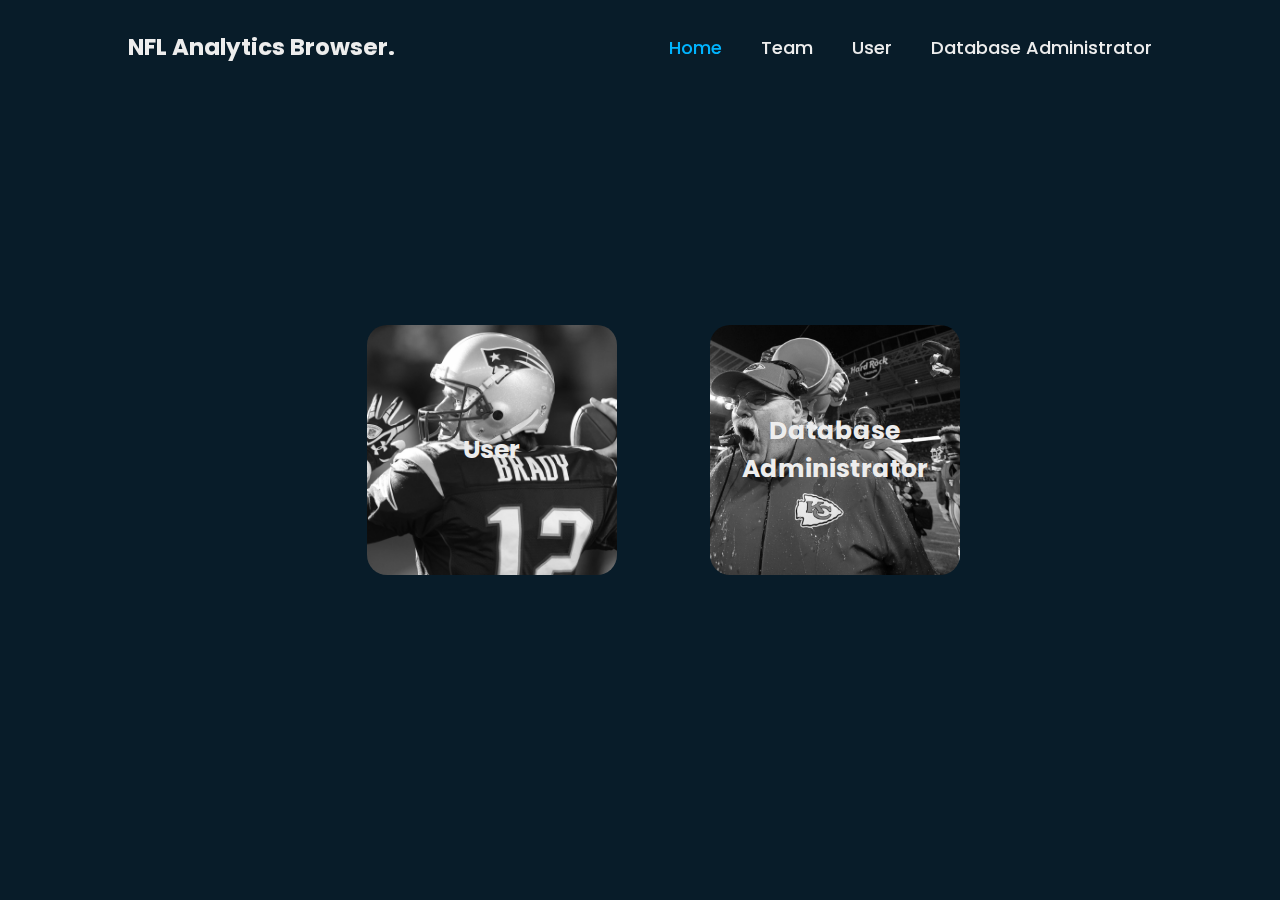
==== index.html @ 140dc30a "Add files via upload" ====
<!DOCTYPE html>
<html lang="en">
<head>

    <meta charset="UTF-8">
    <meta http-equiv="X-UA-Compatible" content="IE=edge">
    <meta name="viewport" content="width=device-width, initial-scale=1.0">
    <title>NFL</title>
    <link rel="stylesheet" href="style.css">

</head>
<body>

    <!-- Contenedor del titulo y la barra horizontal -->
    <header class="header">
        
        <h1 id="tittle">NFL Analytics Browser.</h1>

        <nav class="navbar">
            <a href="index.html" class="home">Home</a>
            <a href="./Team/team.html">Team</a>
            <a href="./UserFilters/user_filters.html">User</a>
            <a href="./AdminData/admin_data.html">Database Administrator</a>
        </nav>

    </header>
   <!-- Div contenedor de los tipos de usuario -->
   <section class="main">

        <div class="cont_imagenes" style="text-decoration: none">
            <a id="link" href="./UserFilters/user_filters.html">
                <div class="type_user">
                    <h1 class="text" >User</a>
                </div>
            </a>
    
            <a id="link" href="./AdminData/admin_data.html">
                <div class="type_admin">
                    <h1 class="text">Database Administrator</a>
                </div>
            </a>
        </div>

   </section>
</body>
</html>
---- style.css ----
@import url('https://fonts.googleapis.com/css2?family=Poppins&display=swap');

* {
    margin: 0;
    padding: 0;
    box-sizing: border-box;
    font-family: 'Poppins', sans-serif;
}

body {
    background: #081c29;
    color: #ededed;
}

.header {
    position: fixed;
    top: 0;
    left: 0;
    width: 100%;
    padding: 30px 10%;
    display: flex;
    justify-content: space-between;
    align-items: center;
}

#tittle {
    font-size: 23px;
    color: #ededed;
    text-decoration: none;
}

.navbar a {
    font-size: 18px;
    color: #ededed;
    text-decoration: none;
    font-weight: 500;
    margin-left: 35px;
}

.navbar a.home {
    color: #00b4ff;
}
.navbar a:hover {
    color: #00b4ff;
}

.main {
   display: flex;
   justify-content: center;
   align-items: center;
   text-align: center;
    width: 100%;
    height: 100vh;
}

#link {
    color: #ededed;
    text-decoration: none;
}

.cont_imagenes {
    text-decoration: none;
    display: flex;
   justify-content: space-between;
   align-items: center;
    width: 50%;
    height: 100vh;
}

.type_user {
    background-image: url(Resources/Brady-modified.jpg);
    background-repeat: no-repeat;
    background-size: cover;
    background-position: center;
    border-radius: 20px;
    width: 250px;
    height: 250px;
    display: flex;
    align-items: center;
    justify-content: center;
    text-align: center;
}

.type_admin {
    background-image: url(Resources/Andy-modified.jpg);
    background-repeat: no-repeat;
    background-size: cover;
    background-position: center;
    border-radius: 20px;
    width: 250px;
    height: 250px;
    display: flex;
    align-items: center;
    justify-content: center;
    text-align: center;
}

.type_admin:hover {
    background-image: url(Resources/Andy.jpg);
}
.type_user:hover {
    background-image: url(Resources/Brady.jpg);
}

.text {
    font-size: 25px;
    color: #ededed;
    text-decoration: none;
}

.user_principal {
    display: flex;
    align-items: center;
    justify-content: center;
    width: 100%;
    height: 100vh;
}

.contenedor_user {
    margin-top: 80px;
    display: inline;
}

.string {
    display: block;
    justify-content: center;
    text-align: center;
    width: 800px;
    height: 80px;
}

.form {
    display: flex;
    width: 800px;
    height: 300px;
    background: #ededed;
    border-radius: 15px;
    color: #00b4ff;
    justify-content: center;
    align-items: center;
    font-size: 18px;
}

.form li {
    margin: 30px;
    display: flex;
    justify-content: space-between;
}

.entrada {
    margin-left: 50px;
    width: 350px;
}

.botones {
    display: flex;
    text-align: center;
    justify-content: center;
    align-items: end;
    width: 800px;
    height: 70px;
}

#button_query {
    width: 25%;
    height: 40px;
    border-radius: 10px;
    font-size: 18px;
    background: #00b4ff;
    border: 2px solid #00b4ff;
    color: #ededed;
}

#button_query:hover {
    background: #ededed;
    border: 2px solid #ededed;
    color: #00b4ff;
}

.cont_drap {
    display: inline;
    justify-content: center;
    align-items: center;
    text-align: center;
}

.drop-zone {
    color: gray;
    width: 700px;
    height: 300px;
    margin: 30px;
    background: #ededed;
    border-radius: 15px;
    display: flex;
    justify-content: center;
    align-items: center;
    text-align: center;

}

.drop-zoneA {
    margin: 20px;
}

#button_upload {
    margin: 0px 15px;
    width: 25%;
    height: 40px;
    border-radius: 10px;
    font-size: 18px;
    background: #00b4ff;
    border: 2px solid #00b4ff;
    color: #ededed;
}

#button_upload:hover {
    background: #ededed;
    border: 2px solid #ededed;
    color: #00b4ff;
}

table{
    border-collapse: collapse;
    border-spacing: 2px;
    table-layout: auto;
    width: 100%;
}
.celda {
    border-right: 1px solid #081c29;
    border-bottom: 1px solid #081c29;
    /* border: 1px solid #ffffff3a; */
    padding: 0 15px;
    background-color: #132e40fe;
}
.player{
    border-right: 4px solid #081c29;
    border-bottom: 1px solid #081c29;
    background-color: #132e40fe;
    padding-left: 5px;
}
.contenedor-player{
    display: flex;
    flex-direction:row;
    align-items: center;
    white-space: nowrap;
    width: 200px;
}
img{
    margin-right: 10px;
}
.contenedor-frame {
    margin-top: 5vh;
    display: flex;
    flex-direction: column;
    align-items: center;
    height: auto;
    position: fixed;
    width: 50%;
    top: 48%;
    left: 50%;
    transform: translate(-50%, -50%);
    justify-content: center;
}
.contenedor-rating{
    position: fixed;
    height: auto;
    top: 50%;
    left: 50%;
    transform: translate(-50%, -50%);
    display: flex;
    flex-direction: column;
    align-items: center;
    justify-content: space-between;
    height: 486px;
}

.rating .star {
    font-size: 40px;
    cursor: pointer;
  }
  
.rating .star.selected {
    color: gold;
}

.container-review{
    display: flex;
    flex-direction: column;
}

.contenedor_fotos{
    display: flex;
}

.miembro {
    margin: 10px;
    text-align: center;
    justify-content: center;
    align-items: center;
}

.picture_miembro {
    border-radius: 15px;
    margin-bottom: 15px;
    width: 200px;
    height: 200px;
}

.name_miembro {
    font-size: 15px;
}

#angel {
    background-image: url(Resources/angel.jpeg);
    background-repeat: no-repeat;
    background-size: cover;
    background-position: center;
}
#diego {
    background-image: url(Resources/diego.jpeg);
    background-repeat: no-repeat;
    background-size: cover;
    background-position: center;
}
#mejia {
    background-image: url(Resources/mejia.jpeg);
    background-repeat: no-repeat;
    background-size: cover;
    background-position: center;
}
#roger {
    background-image: url(Resources/roger.jpeg);
    background-repeat: no-repeat;
    background-size: cover;
    background-position: center;
}
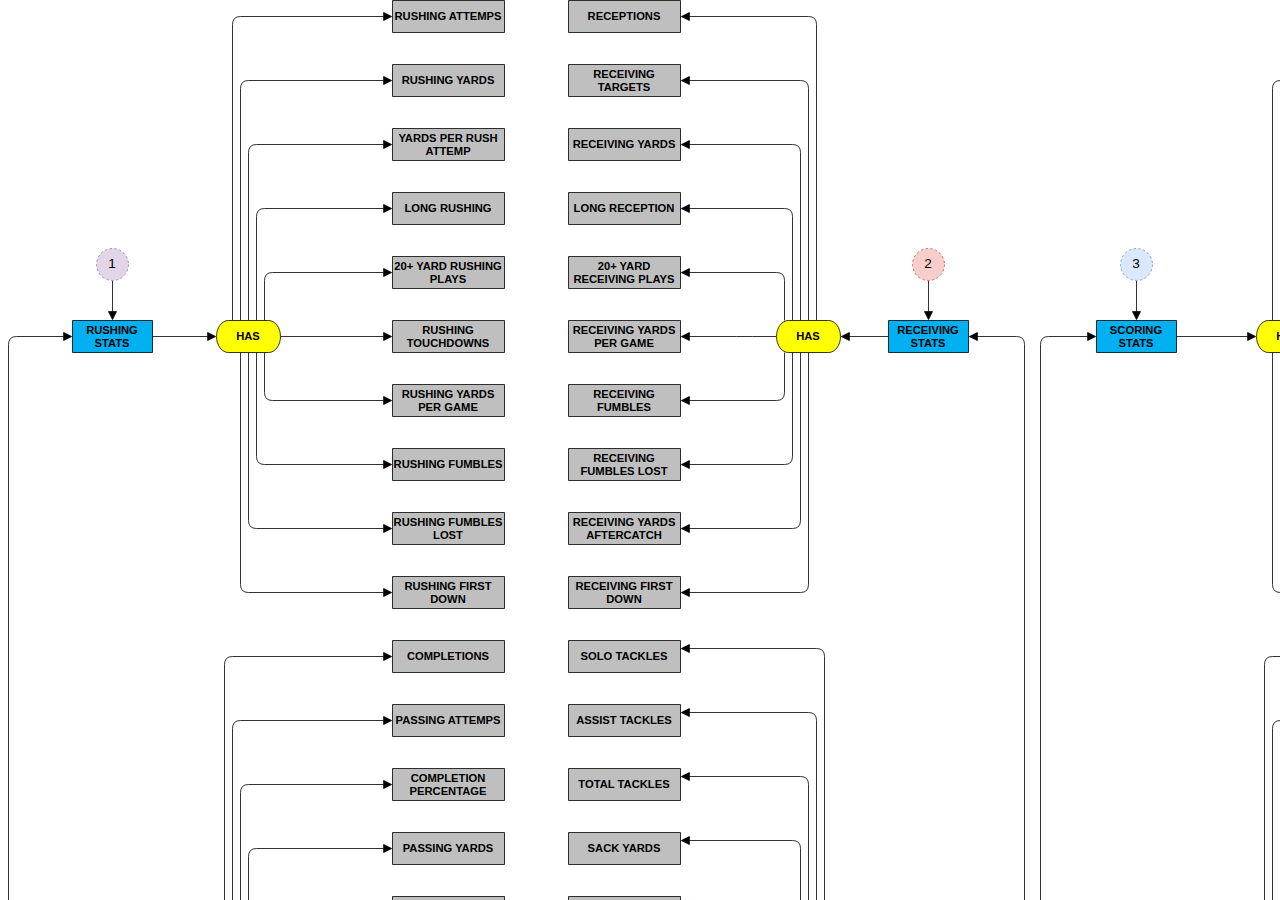
==== commit 7bb316c9: "update alpha" ====
--- a/index.html
+++ b/index.html
@@ -1,46 +1,53 @@
-<!DOCTYPE html>
-<html lang="en">
-<head>
-
-    <meta charset="UTF-8">
-    <meta http-equiv="X-UA-Compatible" content="IE=edge">
-    <meta name="viewport" content="width=device-width, initial-scale=1.0">
-    <title>NFL</title>
-    <link rel="stylesheet" href="style.css">
-
-</head>
-<body>
-
-    <!-- Contenedor del titulo y la barra horizontal -->
-    <header class="header">
-        
-        <h1 id="tittle">NFL Analytics Browser.</h1>
-
-        <nav class="navbar">
-            <a href="index.html" class="home">Home</a>
-            <a href="./Team/team.html">Team</a>
-            <a href="./UserFilters/user_filters.html">User</a>
-            <a href="./AdminData/admin_data.html">Database Administrator</a>
-        </nav>
-
-    </header>
-   <!-- Div contenedor de los tipos de usuario -->
-   <section class="main">
-
-        <div class="cont_imagenes" style="text-decoration: none">
-            <a id="link" href="./UserFilters/user_filters.html">
-                <div class="type_user">
-                    <h1 class="text" >User</a>
-                </div>
-            </a>
-    
-            <a id="link" href="./AdminData/admin_data.html">
-                <div class="type_admin">
-                    <h1 class="text">Database Administrator</a>
-                </div>
-            </a>
-        </div>
-
-   </section>
-</body>
+<!DOCTYPE html>
+<html lang="en">
+    <head>
+        <meta charset="UTF-8">
+        <meta http-equiv="X-UA-Compatible" content="IE=edge">
+        <meta name="viewport" content="width=device-width, initial-scale=1.0">
+        <title>NFL</title>
+        <link rel="stylesheet" href="style.css">
+        <link rel="stylesheet" href="modal.css">
+    </head>
+    <body >
+        <div class="contenedor-imagen" >
+
+            <img class="imagen" src="schemePreconceptual.svg" alt="">
+        <!-- Dinamics relations -->
+            <div  class="button" onclick="handleClick(0)" style="left: 2336px;top: 360px;"></div>
+            <div  class="button" onclick="handleClick(0)" style="left: 2336px;top: 711px;height: 500px;"></div>
+            <div  class="button" onclick="handleClick(1)" style="left: 2697px;top: 1385px;"></div>
+            <div  class="button" onclick="handleClick(2)" style="left: 2697px;top: 1512px;"></div>
+            <div  class="button" onclick="handleClick(3)" style="left: 2697px;top: 1633px;"></div>
+            <!-- Class concept -->
+            <div  class="button" onclick="handleClick(4)" style="left: 801px;top: 2121px;"></div>
+            <div  class="button" onclick="handleClick(5)" style="left: 673px;top: 1896px;"></div>
+            <div  class="button" onclick="handleClick(6)" style="left: 673px;top: 1704px;"></div>
+            <div  class="button" onclick="handleClick(7)" style="left: 1032px;top: 1721px;"></div>
+            <div  class="button" onclick="handleClick(8)" style="left: 113px;top: 335px;width: 84px;"></div>
+            <div  class="button" onclick="handleClick(9)" style="left: 113px;top: 1040px;width: 84px;"></div>
+            <div  class="button" onclick="handleClick(10)" style="left: 1136px;top: 1040px;width: 84px;"></div>
+            <div  class="button" onclick="handleClick(11)" style="left: 928px;top: 1040px;width: 84px;"></div>
+            <div  class="button" onclick="handleClick(12)" style="left: 928px;top: 337px;width: 84px;"></div>
+            <div  class="button" onclick="handleClick(13)" style="left: 1136px;top: 337px;width: 84px;"></div>
+            <div  class="button" onclick="handleClick(14)" style="left: 1962px;top: 400px;width: 84px;"></div>
+            <div  class="button" onclick="handleClick(15)" style="left: 1956px;top: 1104px;width: 84px;"></div>
+            <div  class="button" onclick="handleClick(16)" style="left: 2473px;top: 1384px;width: 80px;"></div>
+            <div  class="button" onclick="handleClick(17)" style="left: 2900px;top: 1384px;width: 80px;"></div>
+            <div  class="button" onclick="handleClick(18)" style="left: 2900px;top: 1512px;width: 80px;"></div>
+            <div  class="button" onclick="handleClick(19)" style="left: 2888px;top: 1825px;width: 80px;"></div>
+            <div  class="button" onclick="handleClick(20)" style="left: 3287px;top: 1616px;width: 104px;"></div>
+            <div  class="button" onclick="handleClick(21)" style="left: 2592px;top: 682px;width: 133px;"></div>
+            <!-- KPIS -->
+            <div  class="button" onclick="handleClick(22)" style="left: 2921px;top: 1631px;width: 88px;"></div>
+            <div  class="button" onclick="handleClick(23)" style="left: 3012px;top: 1822px;width: 88px;"></div>
+            <div  class="button" onclick="handleClick(24)" style="left: 3009px;top: 1208px;width: 90px"></div>
+            <div  class="button" onclick="handleClick(25)" style="left: 2471px;top: 1312px;width: 99px;"></div>
+            <div  class="button" onclick="handleClick(26)" style="left: 686px;top: 2183px;width: 121px;"></div>
+        </div>
+        <div id="myModal" class="modal">
+            <span class="close">&times;</span>
+            <img class="modal-content" id="modalImg">
+        </div>
+        <script src="index.js"></script>
+    </body>
 </html>--- a/style.css
+++ b/style.css
@@ -1,337 +1,356 @@
-
-  @import url('https://fonts.googleapis.com/css2?family=Poppins&display=swap');
-
-* {
-    margin: 0;
-    padding: 0;
-    box-sizing: border-box;
-    font-family: 'Poppins', sans-serif;
-}
-
-body {
-    background: #081c29;
-    color: #ededed;
-}
-
-.header {
-    position: fixed;
-    top: 0;
-    left: 0;
-    width: 100%;
-    padding: 30px 10%;
-    display: flex;
-    justify-content: space-between;
-    align-items: center;
-}
-
-#tittle {
-    font-size: 23px;
-    color: #ededed;
-    text-decoration: none;
-}
-
-.navbar a {
-    font-size: 18px;
-    color: #ededed;
-    text-decoration: none;
-    font-weight: 500;
-    margin-left: 35px;
-}
-
-.navbar a.home {
-    color: #00b4ff;
-}
-.navbar a:hover {
-    color: #00b4ff;
-}
-
-.main {
-   display: flex;
-   justify-content: center;
-   align-items: center;
-   text-align: center;
-    width: 100%;
-    height: 100vh;
-}
-
-#link {
-    color: #ededed;
-    text-decoration: none;
-}
-
-.cont_imagenes {
-    text-decoration: none;
-    display: flex;
-   justify-content: space-between;
-   align-items: center;
-    width: 50%;
-    height: 100vh;
-}
-
-.type_user {
-    background-image: url(Resources/Brady-modified.jpg);
-    background-repeat: no-repeat;
-    background-size: cover;
-    background-position: center;
-    border-radius: 20px;
-    width: 250px;
-    height: 250px;
-    display: flex;
-    align-items: center;
-    justify-content: center;
-    text-align: center;
-}
-
-.type_admin {
-    background-image: url(Resources/Andy-modified.jpg);
-    background-repeat: no-repeat;
-    background-size: cover;
-    background-position: center;
-    border-radius: 20px;
-    width: 250px;
-    height: 250px;
-    display: flex;
-    align-items: center;
-    justify-content: center;
-    text-align: center;
-}
-
-.type_admin:hover {
-    background-image: url(Resources/Andy.jpg);
-}
-.type_user:hover {
-    background-image: url(Resources/Brady.jpg);
-}
-
-.text {
-    font-size: 25px;
-    color: #ededed;
-    text-decoration: none;
-}
-
-.user_principal {
-    display: flex;
-    align-items: center;
-    justify-content: center;
-    width: 100%;
-    height: 100vh;
-}
-
-.contenedor_user {
-    margin-top: 80px;
-    display: inline;
-}
-
-.string {
-    display: block;
-    justify-content: center;
-    text-align: center;
-    width: 800px;
-    height: 80px;
-}
-
-.form {
-    display: flex;
-    width: 800px;
-    height: 300px;
-    background: #ededed;
-    border-radius: 15px;
-    color: #00b4ff;
-    justify-content: center;
-    align-items: center;
-    font-size: 18px;
-}
-
-.form li {
-    margin: 30px;
-    display: flex;
-    justify-content: space-between;
-}
-
-.entrada {
-    margin-left: 50px;
-    width: 350px;
-}
-
-.botones {
-    display: flex;
-    text-align: center;
-    justify-content: center;
-    align-items: end;
-    width: 800px;
-    height: 70px;
-}
-
-#button_query {
-    width: 25%;
-    height: 40px;
-    border-radius: 10px;
-    font-size: 18px;
-    background: #00b4ff;
-    border: 2px solid #00b4ff;
-    color: #ededed;
-}
-
-#button_query:hover {
-    background: #ededed;
-    border: 2px solid #ededed;
-    color: #00b4ff;
-}
-
-.cont_drap {
-    display: inline;
-    justify-content: center;
-    align-items: center;
-    text-align: center;
-}
-
-.drop-zone {
-    color: gray;
-    width: 700px;
-    height: 300px;
-    margin: 30px;
-    background: #ededed;
-    border-radius: 15px;
-    display: flex;
-    justify-content: center;
-    align-items: center;
-    text-align: center;
-
-}
-
-.drop-zoneA {
-    margin: 20px;
-}
-
-#button_upload {
-    margin: 0px 15px;
-    width: 25%;
-    height: 40px;
-    border-radius: 10px;
-    font-size: 18px;
-    background: #00b4ff;
-    border: 2px solid #00b4ff;
-    color: #ededed;
-}
-
-#button_upload:hover {
-    background: #ededed;
-    border: 2px solid #ededed;
-    color: #00b4ff;
-}
-
-table{
-    border-collapse: collapse;
-    border-spacing: 2px;
-    table-layout: auto;
-    width: 100%;
-}
-.celda {
-    border-right: 1px solid #081c29;
-    border-bottom: 1px solid #081c29;
-    /* border: 1px solid #ffffff3a; */
-    padding: 0 15px;
-    background-color: #132e40fe;
-}
-.player{
-    border-right: 4px solid #081c29;
-    border-bottom: 1px solid #081c29;
-    background-color: #132e40fe;
-    padding-left: 5px;
-}
-.contenedor-player{
-    display: flex;
-    flex-direction:row;
-    align-items: center;
-    white-space: nowrap;
-    width: 200px;
-}
-img{
-    margin-right: 10px;
-}
-.contenedor-frame {
-    margin-top: 5vh;
-    display: flex;
-    flex-direction: column;
-    align-items: center;
-    height: auto;
-    position: fixed;
-    width: 50%;
-    top: 48%;
-    left: 50%;
-    transform: translate(-50%, -50%);
-    justify-content: center;
-}
-.contenedor-rating{
-    position: fixed;
-    height: auto;
-    top: 50%;
-    left: 50%;
-    transform: translate(-50%, -50%);
-    display: flex;
-    flex-direction: column;
-    align-items: center;
-    justify-content: space-between;
-    height: 486px;
-}
-
-.rating .star {
-    font-size: 40px;
-    cursor: pointer;
-  }
-  
-.rating .star.selected {
-    color: gold;
-}
-
-.container-review{
-    display: flex;
-    flex-direction: column;
-}
-
-.contenedor_fotos{
-    display: flex;
-}
-
-.miembro {
-    margin: 10px;
-    text-align: center;
-    justify-content: center;
-    align-items: center;
-}
-
-.picture_miembro {
-    border-radius: 15px;
-    margin-bottom: 15px;
-    width: 200px;
-    height: 200px;
-}
-
-.name_miembro {
-    font-size: 15px;
-}
-
-#angel {
-    background-image: url(Resources/angel.jpeg);
-    background-repeat: no-repeat;
-    background-size: cover;
-    background-position: center;
-}
-#diego {
-    background-image: url(Resources/diego.jpeg);
-    background-repeat: no-repeat;
-    background-size: cover;
-    background-position: center;
-}
-#mejia {
-    background-image: url(Resources/mejia.jpeg);
-    background-repeat: no-repeat;
-    background-size: cover;
-    background-position: center;
-}
-#roger {
-    background-image: url(Resources/roger.jpeg);
-    background-repeat: no-repeat;
-    background-size: cover;
-    background-position: center;
+
+  @import url('https://fonts.googleapis.com/css2?family=Poppins&display=swap');
+
+* {
+    margin: 0;
+    padding: 0;
+    box-sizing: border-box;
+    font-family: 'Poppins', sans-serif;
+}
+
+body {
+    background: #081c29;
+    color: #ededed;
+}
+
+.header {
+    position: fixed;
+    top: 0;
+    left: 0;
+    width: 100%;
+    padding: 30px 10%;
+    display: flex;
+    justify-content: space-between;
+    align-items: center;
+}
+
+#tittle {
+    font-size: 23px;
+    color: #ededed;
+    text-decoration: none;
+}
+
+.navbar a {
+    font-size: 18px;
+    color: #ededed;
+    text-decoration: none;
+    font-weight: 500;
+    margin-left: 35px;
+}
+
+.navbar a.home {
+    color: #00b4ff;
+}
+.navbar a:hover {
+    color: #00b4ff;
+}
+
+.main {
+   display: flex;
+   justify-content: center;
+   align-items: center;
+   text-align: center;
+    width: 100%;
+    height: 100vh;
+}
+
+#link {
+    color: #ededed;
+    text-decoration: none;
+}
+
+.cont_imagenes {
+    text-decoration: none;
+    display: flex;
+   justify-content: space-between;
+   align-items: center;
+    width: 50%;
+    height: 100vh;
+}
+
+.type_user {
+    background-image: url(Resources/Brady-modified.jpg);
+    background-repeat: no-repeat;
+    background-size: cover;
+    background-position: center;
+    border-radius: 20px;
+    width: 250px;
+    height: 250px;
+    display: flex;
+    align-items: center;
+    justify-content: center;
+    text-align: center;
+}
+
+.type_admin {
+    background-image: url(Resources/Andy-modified.jpg);
+    background-repeat: no-repeat;
+    background-size: cover;
+    background-position: center;
+    border-radius: 20px;
+    width: 250px;
+    height: 250px;
+    display: flex;
+    align-items: center;
+    justify-content: center;
+    text-align: center;
+}
+
+.type_admin:hover {
+    background-image: url(Resources/Andy.jpg);
+}
+.type_user:hover {
+    background-image: url(Resources/Brady.jpg);
+}
+
+.text {
+    font-size: 25px;
+    color: #ededed;
+    text-decoration: none;
+}
+
+.user_principal {
+    display: flex;
+    align-items: center;
+    justify-content: center;
+    width: 100%;
+    height: 100vh;
+}
+
+.contenedor_user {
+    margin-top: 80px;
+    display: inline;
+}
+
+.string {
+    display: block;
+    justify-content: center;
+    text-align: center;
+    width: 800px;
+    height: 80px;
+}
+
+.form {
+    display: flex;
+    width: 800px;
+    height: 300px;
+    background: #ededed;
+    border-radius: 15px;
+    color: #00b4ff;
+    justify-content: center;
+    align-items: center;
+    font-size: 18px;
+}
+
+.form li {
+    margin: 30px;
+    display: flex;
+    justify-content: space-between;
+}
+
+.entrada {
+    margin-left: 50px;
+    width: 350px;
+}
+
+.botones {
+    display: flex;
+    text-align: center;
+    justify-content: center;
+    align-items: end;
+    width: 800px;
+    height: 70px;
+}
+
+#button_query {
+    width: 25%;
+    height: 40px;
+    border-radius: 10px;
+    font-size: 18px;
+    background: #00b4ff;
+    border: 2px solid #00b4ff;
+    color: #ededed;
+}
+
+#button_query:hover {
+    background: #ededed;
+    border: 2px solid #ededed;
+    color: #00b4ff;
+}
+
+.cont_drap {
+    display: inline;
+    justify-content: center;
+    align-items: center;
+    text-align: center;
+}
+
+.drop-zone {
+    color: gray;
+    width: 700px;
+    height: 300px;
+    margin: 30px;
+    background: #ededed;
+    border-radius: 15px;
+    display: flex;
+    justify-content: center;
+    align-items: center;
+    text-align: center;
+
+}
+
+.drop-zoneA {
+    margin: 20px;
+}
+
+#button_upload {
+    margin: 0px 15px;
+    width: 25%;
+    height: 40px;
+    border-radius: 10px;
+    font-size: 18px;
+    background: #00b4ff;
+    border: 2px solid #00b4ff;
+    color: #ededed;
+}
+
+#button_upload:hover {
+    background: #ededed;
+    border: 2px solid #ededed;
+    color: #00b4ff;
+}
+
+table{
+    border-collapse: collapse;
+    border-spacing: 2px;
+    table-layout: auto;
+    width: 100%;
+}
+.celda {
+    border-right: 1px solid #081c29;
+    border-bottom: 1px solid #081c29;
+    /* border: 1px solid #ffffff3a; */
+    padding: 0 15px;
+    background-color: #132e40fe;
+}
+.player{
+    border-right: 4px solid #081c29;
+    border-bottom: 1px solid #081c29;
+    background-color: #132e40fe;
+    padding-left: 5px;
+}
+.contenedor-player{
+    display: flex;
+    flex-direction:row;
+    align-items: center;
+    white-space: nowrap;
+    width: 200px;
+}
+img{
+    margin-right: 10px;
+}
+.contenedor-frame {
+    margin-top: 5vh;
+    display: flex;
+    flex-direction: column;
+    align-items: center;
+    height: auto;
+    position: fixed;
+    width: 50%;
+    top: 48%;
+    left: 50%;
+    transform: translate(-50%, -50%);
+    justify-content: center;
+}
+.contenedor-rating{
+    position: fixed;
+    height: auto;
+    top: 50%;
+    left: 50%;
+    transform: translate(-50%, -50%);
+    display: flex;
+    flex-direction: column;
+    align-items: center;
+    justify-content: space-between;
+    height: 486px;
+}
+
+.rating .star {
+    font-size: 40px;
+    cursor: pointer;
+  }
+  
+.rating .star.selected {
+    color: gold;
+}
+
+.container-review{
+    display: flex;
+    flex-direction: column;
+}
+
+.contenedor_fotos{
+    display: flex;
+}
+
+.miembro {
+    margin: 10px;
+    text-align: center;
+    justify-content: center;
+    align-items: center;
+}
+
+.picture_miembro {
+    border-radius: 15px;
+    margin-bottom: 15px;
+    width: 200px;
+    height: 200px;
+}
+
+.name_miembro {
+    font-size: 15px;
+}
+
+#angel {
+    background-image: url(Resources/angel.jpeg);
+    background-repeat: no-repeat;
+    background-size: cover;
+    background-position: center;
+}
+#diego {
+    background-image: url(Resources/diego.jpeg);
+    background-repeat: no-repeat;
+    background-size: cover;
+    background-position: center;
+}
+#mejia {
+    background-image: url(Resources/mejia.jpeg);
+    background-repeat: no-repeat;
+    background-size: cover;
+    background-position: center;
+}
+#roger {
+    background-image: url(Resources/roger.jpeg);
+    background-repeat: no-repeat;
+    background-size: cover;
+    background-position: center;
+}
+
+/* ----------------------------------- */
+.contenedor-imagen {
+    position: relative;
+    width: 100%;
+    height: 100vh;
+    overflow: auto;
+  }
+
+.button {
+    position: absolute;
+    top: 50%;
+    left: 50%;
+    width: 76px;
+    height: 39px;
+    transform: translate(-50%, -50%);
+    /* background-color: #081c29; */
+    opacity: 0.7;
 }--- a/modal.css
+++ b/modal.css
@@ -0,0 +1,36 @@
+.modal {
+    display: none;
+    position: fixed;
+    z-index: 1;
+    padding-top: 50px;
+    left: 0;
+    top: 0;
+    width: 100%;
+    height: 100%;
+    overflow: auto;
+    background-color: rgba(0, 0, 0, 0.8);
+  }
+  
+  .modal-content {
+    margin: auto;
+    display: block;
+    width: 80%;
+    max-width: 1200px;
+  }
+  
+  .close {
+    color: #fff;
+    position: absolute;
+    top: 10px;
+    right: 25px;
+    font-size: 35px;
+    font-weight: bold;
+    transition: 0.3s;
+  }
+  
+  .close:hover,
+  .close:focus {
+    color: #bbb;
+    text-decoration: none;
+    cursor: pointer;
+  }